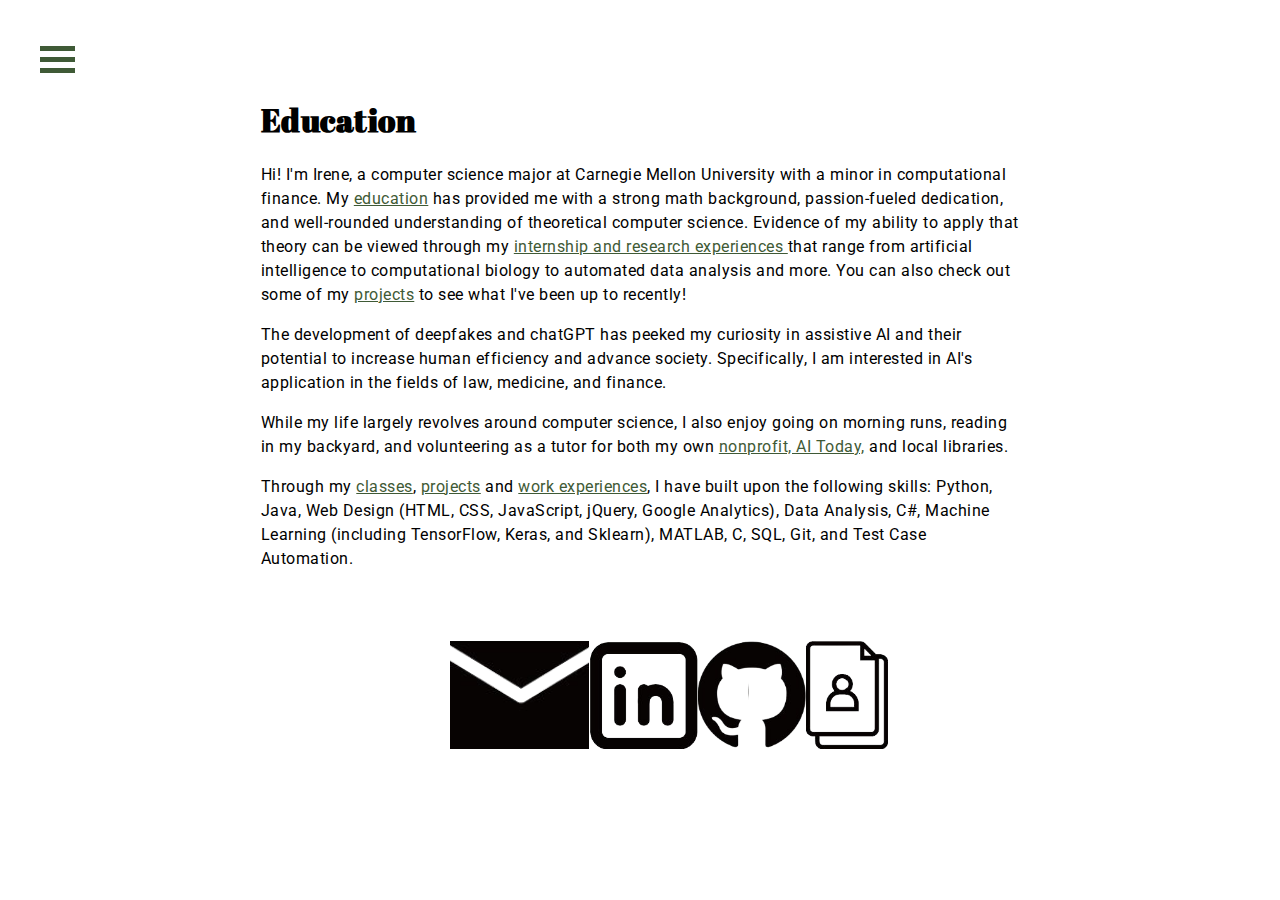
==== education.html @ ac39896f "starting education page" ====
<!DOCTYPE html>

<html>
<head>
    <title>Education</title>
    <link rel="stylesheet" href="style.css" />
    <link rel="icon" type="image/x-icon" href="images/favicon.png">
    <link href='https://fonts.googleapis.com/css?family=Abril Fatface' rel='stylesheet'>
    <link href='https://fonts.googleapis.com/css?family=Roboto' rel='stylesheet'>
    <meta name="viewport" content="width=device-width, initial-scale=1.0" />
    <script src="https://code.jquery.com/jquery-3.6.0.min.js"></script>

</head>
<body>

    <div class="nav">
        <button class="btn-nav">
            <span class="icon-bar top"></span>
            <span class="icon-bar middle"></span>
            <span class="icon-bar bottom"></span>
        </button>
    </div>
    <div class="nav-content hideNav hidden">
        <ul class="nav-list">
            <li class="nav-item"><a href="https://liuirene256.github.io/" class="item-anchor">Home</a></li>
            <li class="nav-item"><a href="https://liuirene256.github.io/experience" class="item-anchor">Experience</a></li>
            <li class="nav-item"><a href="https://liuirene256.github.io/education" class="item-anchor">Education</a></li>
            <li class="nav-item"><a href="https://liuirene256.github.io/projects" class="item-anchor">Projects</a></li>
        </ul>

    </div>

    <section id="section2">
        <h1>Education</h1>
        <p>
            Hi! I'm Irene, a computer science major at Carnegie Mellon University with
            a minor in computational finance. My <a href="education.html">education</a>
            has provided me with a strong math background, passion-fueled dedication, and well-rounded
            understanding of theoretical computer science. Evidence of my ability to apply that theory
            can be viewed through my <a href="experience.html">
                internship and research experiences
            </a> that range from artificial intelligence to computational biology
            to automated data analysis and more. You can also check out some of my
            <a href="projects.html">projects</a> to see what I've been up to recently!
        </p>

        <p>
            The development of deepfakes and chatGPT has peeked my curiosity in
            assistive AI and their potential to increase human efficiency and advance society.
            Specifically, I am interested in AI's application in the fields of law, medicine,
            and finance.
        </p>

        <p>
            While my life largely revolves around computer science, I also enjoy going
            on morning runs, reading in my backyard, and volunteering as a tutor for
            both my own <a href="https://tinyurl.com/aiclasses">nonprofit, AI Today,</a> and local libraries.
        </p>
        <p>
            Through my <a href="education.html">classes</a>, <a href="projects.html">projects</a> and
            <a href="experience.html">work experiences</a>, I have built upon the following skills:
            Python, Java, Web Design (HTML, CSS, JavaScript, jQuery, Google Analytics),
            Data Analysis, C#, Machine Learning (including TensorFlow, Keras, and Sklearn),
            MATLAB, C, SQL, Git, and Test Case Automation.
        </p>
    </section>
    <br />
    <br />
    <br />
    <section id="section3">
        <div class="icon">
            <a href="mailto:liuirene256@gmail.com">
                <img src="images/email_icon.png" title="email" alt="email" />
            </a>
        </div>
        <div class="icon">
            <a href="https://www.linkedin.com/in/liuirene256">
                <img src="images/linkedin_icon.png" title="linkedin" alt="linkedin" />
            </a>
        </div>
        <div class="icon">
            <a href="https://www.github.com/liuirene256">
                <img src="images/github_icon.png" title="github" alt="github" />
            </a>
        </div>
        <div class="icon">
            <a href="https://liuirene256.github.io/Irene%20Liu%20Resume">
                <img src="images/resume_icon.png" title="resume" alt="resume" />
            </a>
        </div>
    </section>
    <script src="scroll.js"></script>
</body>
</html>
---- style.css ----
/* fundamentals */
:root {
    --forestG: #3f5a36;
    --darkGold: #d1a228;
    --gold: #f2c562;
    --sageG: #9ac791;
    --beige: #ede3df;
}
body {
    letter-spacing: 0.5px;
    padding-bottom: 10vh;
}
a {
    color: var(--forestG);
    transition: 0.4s;
}
a:hover {
    color: var(--sageG);
}
ul {
    list-style: none;
    padding-left: 0;
}
h1 {
    font-family: 'Abril Fatface';
}
p {
    font-size: 1rem;
    font-family: roboto;
    line-height: 1.5rem;

}
.big {
    font-size: 2.5vw;
}

#section1 {
    height: 100vh;
    padding: 0px 20% 0px 20%;
}
#section2 {
    padding: 5vh 20% 0px 20%;
}
#section3 {
    display: grid;
    align-items: center;
    grid-template-columns: auto auto auto auto;
    padding: 0px 35% 0px 35%;
}
.icon {
    padding: 0;
    margin: 0;
}
.icon img {
    height: 12vh;
    transition: 0.2s ease-in;
}
.icon img:hover {
    background-color:var(--sageG);
    transform:scale(1.25);
}


/* down arrow */
#section1 a span {
    /* put at middle bottom of page */
    position: absolute;
    bottom: 10vh;
    left: 50%;
    z-index: 2;
    display: inline-block;

    /* make arrow shape*/
    width: 24px;
    height: 24px;
    margin-left: -12px;
    border-left: 3px solid var(--forestG);
    border-bottom: 3px solid var(--forestG);
    -webkit-transform: rotate(-45deg);
    transform: rotate(-45deg);

    /*control animation*/
    -webkit-animation: sdb01 2s infinite;
    animation: sdb01 2s infinite;
    box-sizing: border-box;
}
#section1 a span:hover {
    border-left: 3px solid var(--sageG);
    border-bottom: 3px solid var(--sageG);
    -webkit-transform: rotate(-45deg);
    transform: rotate(-45deg);
}
@-webkit-keyframes sdb01 {
    0% {
        -webkit-transform: rotate(-45deg) translate(0, 0);
    }
    50% {
        -webkit-transform: rotate(-45deg) translate(-10px, 10px);
    }
    100% {
        -webkit-transform: rotate(-45deg) translate(0, 0);
    }
}
@keyframes sdb01 {
    0% {
        transform: rotate(-45deg) translate(0, 0);
    }
    50% {
        transform: rotate(-45deg) translate(-10px, 10px);
    }
    100% {
        transform: rotate(-45deg) translate(0, 0);
    }
}

/* pic + intro animation */
#frontpage {
    display: grid;
    align-items: center;
    grid-template-columns: auto auto auto auto auto;
    height: 80vh;
}
#irene1 { 
    /* crops image */
    padding: 1vw;
    width:25vw;
    z-index: 1;

}
.reveal {
    position: relative;
    opacity: 0;
}
.reveal.active {
    opacity: 1;
}
.active.fade-left {
    animation: fade-left .75s;
}
@keyframes fade-left {
    0% {
        margin-left: -25vw;
        z-index:-1;
    }
    99% {
        z-index: -1;
    }
    100% {
        margin-left: 0px;
        z-index: 0;
    }
}

/* menu */
.nav {
    position: relative;
    width: auto;
    display: inline-block;
    border: none;
    padding: 10px;
}
.btn-nav {
    position: fixed;
    top: 30px;
    left: 30px;
    background: transparent;
    border: none;
    padding: 10px;
    cursor: pointer;
    z-index: 99999;
}
.btn-nav:focus {
    outline: 0;
}
.icon-bar {
    display: block;
    margin: 6px 0;
    width: 35px;
    height: 5px;
    background-color: var(--forestG);
}
.btn-nav:hover .icon-bar {
    background-color: var(--sageG);
}
.nav-content {
    position: fixed;
    top: -100%;
    bottom: 0;
    left: 0;
    right: 0;
    background-color: rgba(0,0,0,.9);
    display: block;
    height: 100%;
    z-index: 9;
}
.nav-list {
    list-style: none;
    padding: 0;
    position: relative;
    top: 10%;
}
.item-anchor:after {
    content: "";
    position: absolute;
    width: 3px;
    height: 3px;
    left: 0;
    bottom: 0;
    z-index: 9;
    background: transparent;
}
.item-anchor {
    color: var(--sageG);
    font-size: 30px;
    text-transform: uppercase;
    position: relative;
    text-decoration: none;
    padding: 10px;
    letter-spacing: 15px;
}
.item-anchor:hover,
.item-anchor:focus {
    color: var(--forestG);
}
.item-anchor:hover:after,
.item-anchor:focus:after {
    width: 100%;
    background: var(--forestG);
    -webkit-transition: all 1s ease;
    -moz-transition: all 1s ease;
    -ms-transition: all 1s ease;
    -o-transition: all 1s ease;
    transition: all 1s ease;
}
.nav-item {
    margin: 40px auto;
    text-align: center;
}
.animated {
    display: block;
    margin: 0 auto;
}
.animated:hover .icon-bar,
.animated:focus .icon-bar {
    background-color: var(--sageG);
}
.animated:focus {
    cursor: pointer;
    z-index: 9999;
}
.middle {
    margin: 0 auto;
}
.icon-bar {
    -webkit-transition: all .7s ease;
    -moz-transition: all .7s ease;
    -ms-transition: all .7s ease;
    -o-transition: all .7s ease;
    transition: all .7s ease;
    z-index: 999999;
}
.animated .icon-bar {
    z-index: 999999;
    background-color: var(--sageG);
}
.animated .top {
    -webkit-transform: translateY(10px) rotateZ(45deg);
    -moz-transform: translateY(10px) rotateZ(45deg);
    -ms-transform: translateY(10px) rotateZ(45deg);
    -o-transform: translateY(10px) rotateZ(45deg);
    transform: translateY(10px) rotateZ(45deg);
}
.animated .bottom {
    -webkit-transform: translateY(-11px) rotateZ(-45deg);
    -moz-transform: translateY(-11px) rotateZ(-45deg);
    -ms-transform: translateY(-11px) rotateZ(-45deg);
    -o-transform: translateY(-11px) rotateZ(-45deg);
    transform: translateY(-11px) rotateZ(-45deg);
}
.animated .middle {
    width: 0;
}
@keyframes showNav {
    from {
        top: -100%;
    }

    to {
        top: 0;
    }
}
@-webkit-keyframes showNav {
    from {
        top: -100%;
    }

    to {
        top: 0;
    }
}
@-moz-keyframes showNav {
    from {
        top: -100%;
    }

    to {
        top: 0;
    }
}
@-o-keyframes showNav {
    from {
        top: -100%;
    }

    to {
        top: 0;
    }
}
.showNav {
    -webkit-animation: showNav 1s ease forwards;
    -moz-animation: showNav 1s ease forwards;
    -o-animation: showNav 1s ease forwards;
    animation: showNav 1s ease forwards;
}
@keyframes hideNav {
    from {
        top: 0;
    }

    to {
        top: -100%;
    }
}
@-webkit-keyframes hideNav {
    from {
        top: 0;
    }

    to {
        top: -100%;
    }
}
@-moz-keyframes hideNav {
    from {
        top: 0;
    }

    to {
        top: -100%;
    }
}
@-o-keyframes hideNav {
    from {
        top: 0;
    }

    to {
        top: -100%;
    }
}
.hideNav {
    -webkit-animation: hideNav 1s ease forwards;
    -moz-animation: hideNav 1s ease forwards;
    -o-animation: hideNav 1s ease forwards;
    animation: hideNav 1s ease forwards;
}
.hidden {
    display: none;
}

/* arrow */
.scroll-down {
    background-color:black;
    color:black;
    position: absolute;
    left: 50%;
    bottom: 10px;
    display: block;
    text-align: center;
    font-size: 20px;
    z-index: 100;
    text-decoration: none;
    text-shadow: 0;
    width: 13px;
    height: 13px;
    border-bottom: 2px solid #fff;
    border-right: 2px solid #fff;
    z-index: 9;
    left: 50%;
    -webkit-transform: translate(-50%, 0%) rotate(45deg);
    -moz-transform: translate(-50%, 0%) rotate(45deg);
    transform: translate(-50%, 0%) rotate(45deg);
    -webkit-animation: fade_move_down 4s ease-in-out infinite;
    -moz-animation: fade_move_down 4s ease-in-out infinite;
    animation: fade_move_down 4s ease-in-out infinite;
}
@-webkit-keyframes fade_move_down {
    0% {
        -webkit-transform: translate(0,-10px) rotate(45deg);
        opacity: 0;
    }

    50% {
        opacity: 1;
    }

    100% {
        -webkit-transform: translate(0,10px) rotate(45deg);
        opacity: 0;
    }
}

@-moz-keyframes fade_move_down {
    0% {
        -moz-transform: translate(0,-10px) rotate(45deg);
        opacity: 0;
    }

    50% {
        opacity: 1;
    }

    100% {
        -moz-transform: translate(0,10px) rotate(45deg);
        opacity: 0;
    }
}

@keyframes fade_move_down {
    0% {
        transform: translate(0,-10px) rotate(45deg);
        opacity: 0;
    }

    50% {
        opacity: 1;
    }

    100% {
        transform: translate(0,10px) rotate(45deg);
        opacity: 0;
    }
}

@media only screen and (max-width: 1000px) {
    #section3 {
        padding: 0px 20% 0px 20%;
    }
}

@media only screen and (max-width: 375px) {
    .big {
        font-size: 0px;
    }
    section {
        padding: 0px 10% 0px 10%;
    }
    #section3 {
        grid-template-columns: auto;
        padding: 0px 30% 0px 30%;
    }
    #irene1 {
        height: 40vh;
        width: auto;
    }
}
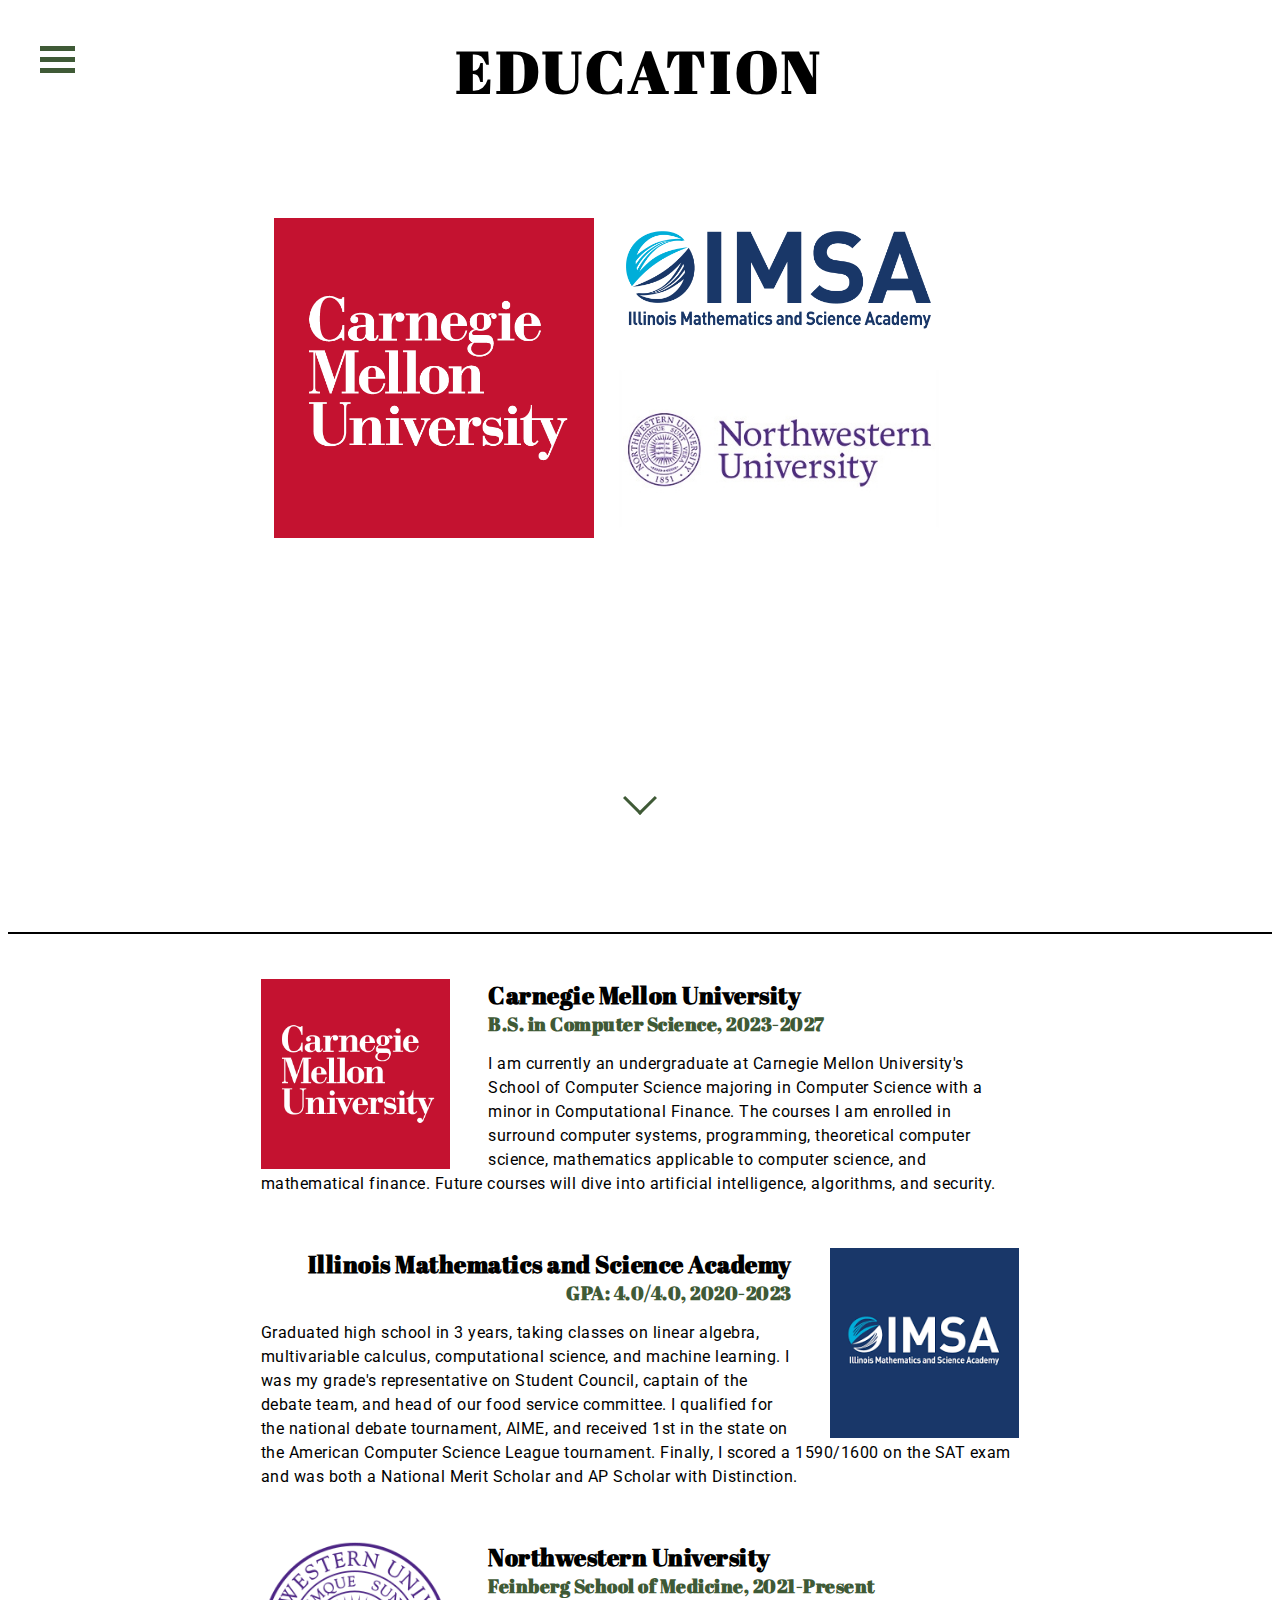
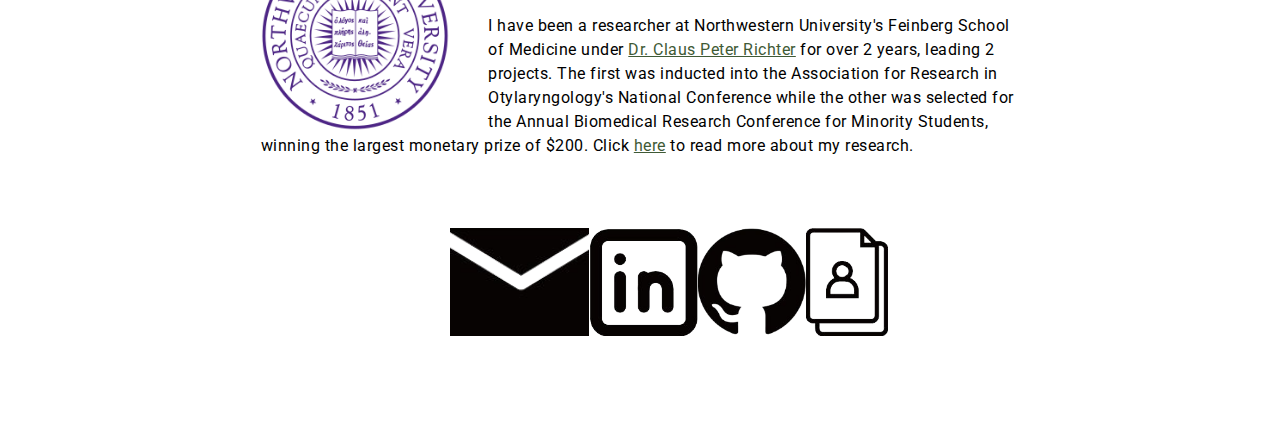
==== commit cc4ce3a3: "7/13/23 done" ====
--- a/education.html
+++ b/education.html
@@ -22,52 +22,79 @@
     </div>
     <div class="nav-content hideNav hidden">
         <ul class="nav-list">
-            <li class="nav-item"><a href="https://liuirene256.github.io/" class="item-anchor">Home</a></li>
-            <li class="nav-item"><a href="https://liuirene256.github.io/experience" class="item-anchor">Experience</a></li>
-            <li class="nav-item"><a href="https://liuirene256.github.io/education" class="item-anchor">Education</a></li>
-            <li class="nav-item"><a href="https://liuirene256.github.io/projects" class="item-anchor">Projects</a></li>
+            <li class="nav-item"><a href="index.html" class="item-anchor">Home</a></li>
+            <li class="nav-item"><a href="experience.html" class="item-anchor">Experience</a></li>
+            <li class="nav-item"><a href="education.html" class="item-anchor">Education</a></li>
+            <li class="nav-item"><a href="contact.html" class="item-anchor">Contact</a></li>
         </ul>
 
     </div>
 
-    <section id="section2">
-        <h1>Education</h1>
-        <p>
-            Hi! I'm Irene, a computer science major at Carnegie Mellon University with
-            a minor in computational finance. My <a href="education.html">education</a>
-            has provided me with a strong math background, passion-fueled dedication, and well-rounded
-            understanding of theoretical computer science. Evidence of my ability to apply that theory
-            can be viewed through my <a href="experience.html">
-                internship and research experiences
-            </a> that range from artificial intelligence to computational biology
-            to automated data analysis and more. You can also check out some of my
-            <a href="projects.html">projects</a> to see what I've been up to recently!
-        </p>
+    <section class="section1">
+        <h1 class="title">EDUCATION </h1>
+        <div class="frontpage" style=" height: 60vh;">
+            <div>
+                <img src="images/cmu.png" alt="CMU Logo" />
+            </div>
+            <div class="big reveal fade-left">
 
-        <p>
-            The development of deepfakes and chatGPT has peeked my curiosity in
-            assistive AI and their potential to increase human efficiency and advance society.
-            Specifically, I am interested in AI's application in the fields of law, medicine,
-            and finance.
-        </p>
+                <img src="images/imsa.png" alt="IMSA Logo" />
+                <img src="images/Northwestern.jpg" alt="NW Feinberg Logo" />
+            </div>
+        </div>
+        <a href="#edu2" class="arrow"><span></span></a>
+    </section>
 
-        <p>
-            While my life largely revolves around computer science, I also enjoy going
-            on morning runs, reading in my backyard, and volunteering as a tutor for
-            both my own <a href="https://tinyurl.com/aiclasses">nonprofit, AI Today,</a> and local libraries.
-        </p>
-        <p>
-            Through my <a href="education.html">classes</a>, <a href="projects.html">projects</a> and
-            <a href="experience.html">work experiences</a>, I have built upon the following skills:
-            Python, Java, Web Design (HTML, CSS, JavaScript, jQuery, Google Analytics),
-            Data Analysis, C#, Machine Learning (including TensorFlow, Keras, and Sklearn),
-            MATLAB, C, SQL, Git, and Test Case Automation.
-        </p>
+    <section class="section2" id="edu2">
+        <div class="left">
+            <img src="images/cmu.png" />
+            <h2>Carnegie Mellon University</h2>
+            <h3>B.S. in Computer Science, 2023-2027</h3>
+            <p>
+                I am currently an undergraduate at Carnegie Mellon University's School
+                of Computer Science majoring in Computer Science with a minor in Computational
+                Finance. The courses I am enrolled in surround computer systems, programming,
+                theoretical computer science, mathematics applicable to computer science,
+                and mathematical finance. Future courses will dive into artificial intelligence,
+                algorithms, and security.
+            </p>
+        </div>
+        <br />
+        <br />
+        <div class="right">
+            <img src="images/imsa_square.png" />
+            <h2>Illinois Mathematics and Science Academy</h2>
+            <h3>GPA: 4.0/4.0, 2020-2023</h3>
+            <p>
+                Graduated high school in 3 years, taking classes on linear algebra, multivariable
+                calculus, computational science, and machine learning. I was my grade's representative on
+                Student Council, captain of the debate team, and head of our food service committee.
+                I qualified for the national debate tournament, AIME, and received 1st in the state
+                on the American Computer Science League tournament. Finally, I scored a 1590/1600 on
+                the SAT exam and was both a National Merit Scholar and AP Scholar with Distinction.
+            </p>
+        </div>
+        <br />
+        <br />
+        <div class="left">
+            <img src="images/Northwestern_circle.png" />
+            <h2>Northwestern University</h2>
+            <h3>Feinberg School of Medicine, 2021-Present</h3>
+            <p>
+                I have been a researcher at Northwestern University's Feinberg School of
+                Medicine under <a href="https://www.feinberg.northwestern.edu/faculty-profiles/az/profile.html?xid=12460">
+                    Dr. Claus Peter Richter</a> for over 2 years, leading 2 projects. The first
+                was inducted into the Association for Research in Otylaryngology's National Conference
+                while the other was selected for the Annual Biomedical Research Conference for 
+                Minority Students, winning the largest monetary prize of $200. Click <a href="experience.html">here</a>
+                to read more about my research.
+            </p>
+        </div>
     </section>
     <br />
     <br />
     <br />
-    <section id="section3">
+    <section class="section3">
         <div class="icon">
             <a href="mailto:liuirene256@gmail.com">
                 <img src="images/email_icon.png" title="email" alt="email" />
--- a/style.css
+++ b/style.css
@@ -21,8 +21,12 @@
     list-style: none;
     padding-left: 0;
 }
-h1 {
+h1,h2,h3,h4 {
     font-family: 'Abril Fatface';
+    margin:0;
+}
+h3, h4 {
+    color: var(--forestG);
 }
 p {
     font-size: 1rem;
@@ -33,15 +37,37 @@
 .big {
     font-size: 2.5vw;
 }
-
-#section1 {
+.title {
+    font-size: 4.5vw; 
+    text-align: center; 
+    margin: 0; 
+    letter-spacing: 0.3vw;
+}
+div.left, div.right {
+    display:block;
+}
+div.right h2, div.right h3 {
+    text-align:right;
+}
+div.left img{
+    float:left;
+    width: 25%;
+    margin-right: 5%;
+}
+div.right img{
+    float:right;
+    width: 25%;
+    margin-left: 5%;
+}
+.section1 {
     height: 100vh;
     padding: 0px 20% 0px 20%;
-}
-#section2 {
+    border-bottom: 2px solid black;
+}
+.section2 {
     padding: 5vh 20% 0px 20%;
 }
-#section3 {
+.section3 {
     display: grid;
     align-items: center;
     grid-template-columns: auto auto auto auto;
@@ -62,7 +88,7 @@
 
 
 /* down arrow */
-#section1 a span {
+.section1 a span {
     /* put at middle bottom of page */
     position: absolute;
     bottom: 10vh;
@@ -84,7 +110,7 @@
     animation: sdb01 2s infinite;
     box-sizing: border-box;
 }
-#section1 a span:hover {
+.section1 a span:hover {
     border-left: 3px solid var(--sageG);
     border-bottom: 3px solid var(--sageG);
     -webkit-transform: rotate(-45deg);
@@ -114,13 +140,13 @@
 }
 
 /* pic + intro animation */
-#frontpage {
+.frontpage {
     display: grid;
     align-items: center;
     grid-template-columns: auto auto auto auto auto;
-    height: 80vh;
-}
-#irene1 { 
+    height: 60vh;
+}
+.frontpage img { 
     /* crops image */
     padding: 1vw;
     width:25vw;
@@ -443,7 +469,7 @@
 }
 
 @media only screen and (max-width: 1000px) {
-    #section3 {
+    .section3 {
         padding: 0px 20% 0px 20%;
     }
 }
@@ -455,11 +481,11 @@
     section {
         padding: 0px 10% 0px 10%;
     }
-    #section3 {
+    .section3 {
         grid-template-columns: auto;
         padding: 0px 30% 0px 30%;
     }
-    #irene1 {
+    .irene1 {
         height: 40vh;
         width: auto;
     }
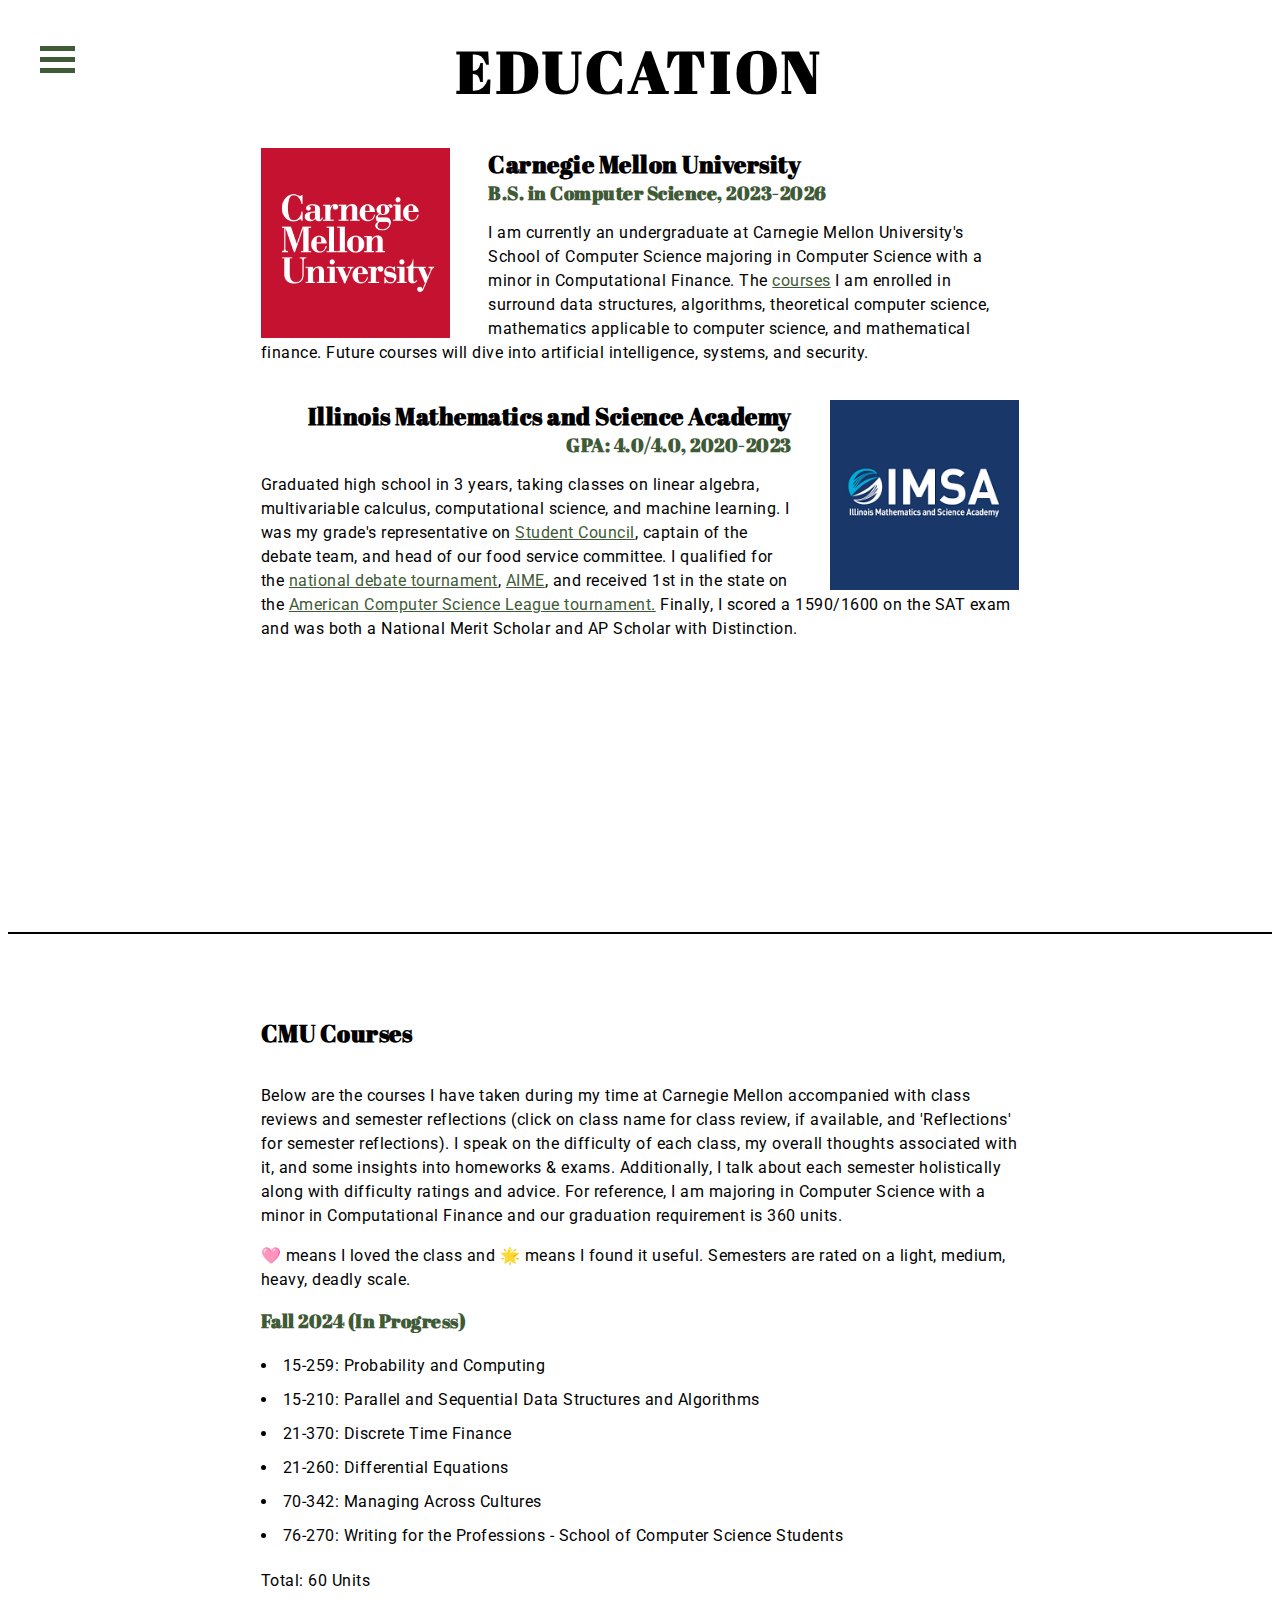
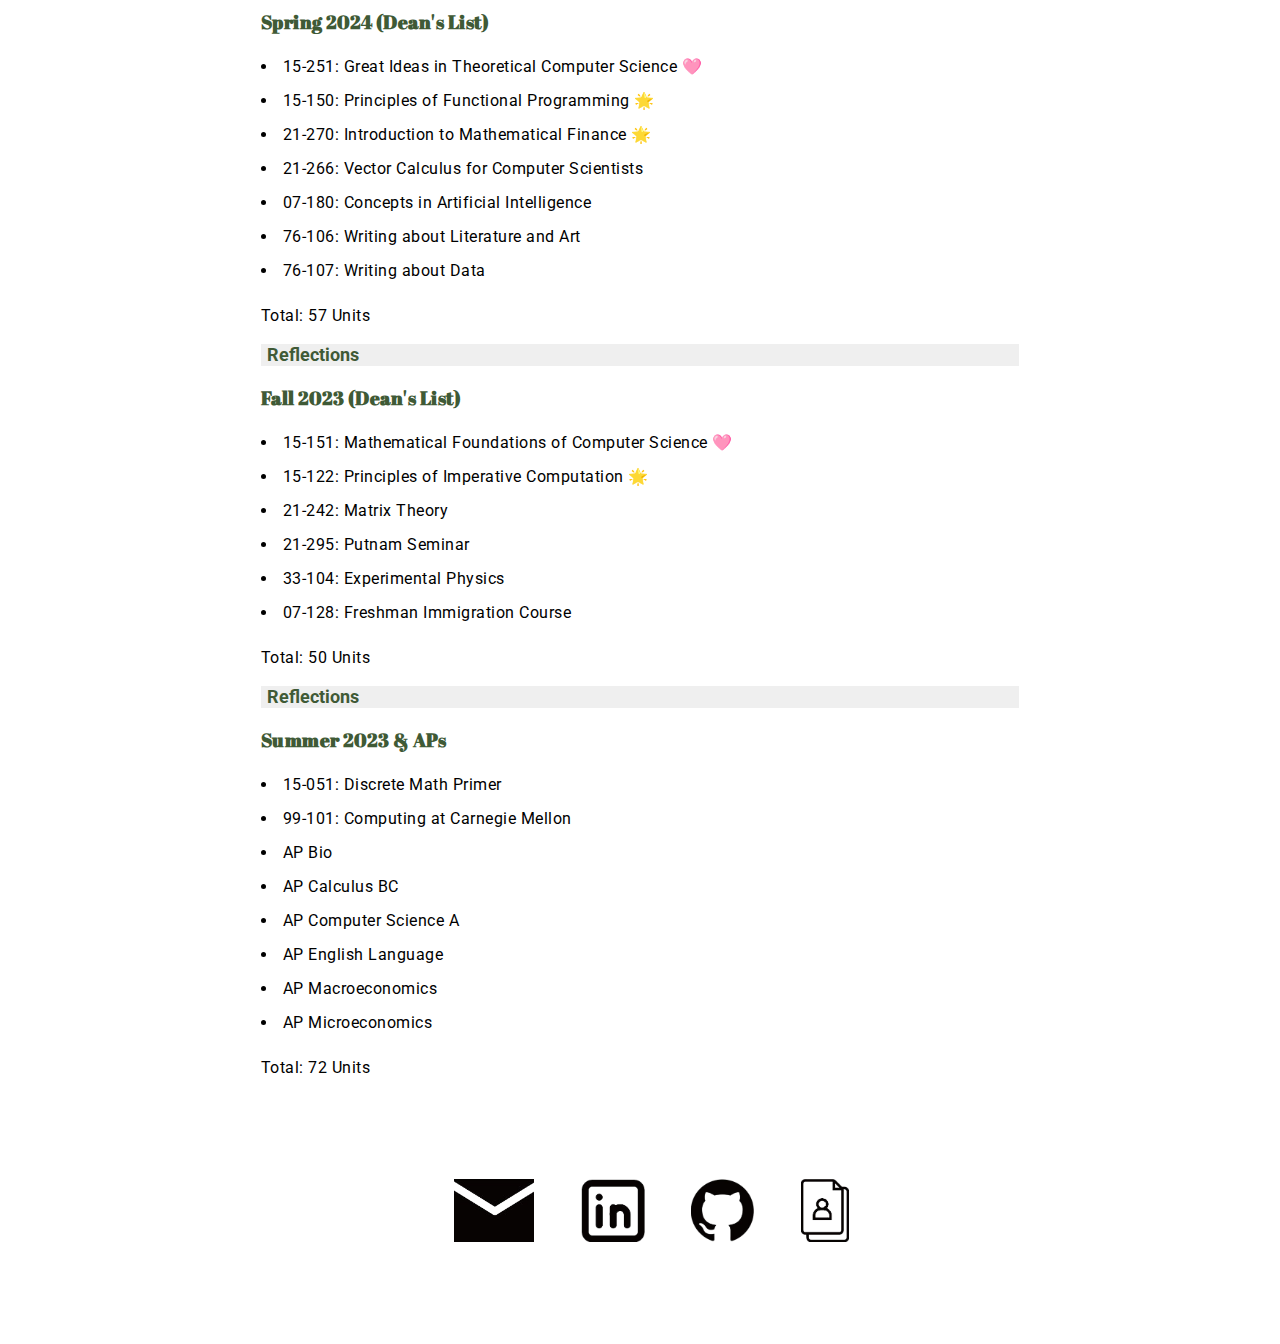
==== commit 02ae8050: "added courses & minor adjustments" ====
--- a/education.html
+++ b/education.html
@@ -24,42 +24,30 @@
         <ul class="nav-list">
             <li class="nav-item"><a href="index.html" class="item-anchor">Home</a></li>
             <li class="nav-item"><a href="experience.html" class="item-anchor">Experience</a></li>
-            <li class="nav-item"><a href="education.html" class="item-anchor">Education</a></li>
-            <li class="nav-item"><a href="contact.html" class="item-anchor">Contact</a></li>
+            <li class="nav-item"><a href="education.html" class="item-anchor">Education</a></li>		
+            <li class="nav-item"><a href="projects.html" class="item-anchor">Projects</a></li>
+
         </ul>
 
     </div>
 
-    <section class="section1">
-        <h1 class="title">EDUCATION </h1>
-        <div class="frontpage" style=" height: 60vh;">
-            <div>
-                <img src="images/cmu.png" alt="CMU Logo" />
-            </div>
-            <div class="big reveal fade-left">
-
-                <img src="images/imsa.png" alt="IMSA Logo" />
-                <img src="images/Northwestern.jpg" alt="NW Feinberg Logo" />
-            </div>
-        </div>
-        <a href="#edu2" class="arrow"><span></span></a>
-    </section>
-
-    <section class="section2" id="edu2">
+    <section class="section1" id="edu2">
+        <h1 class="title">EDUCATION</h1>
+        <br>
+        <br />
         <div class="left">
             <img src="images/cmu.png" />
             <h2>Carnegie Mellon University</h2>
-            <h3>B.S. in Computer Science, 2023-2027</h3>
+            <h3>B.S. in Computer Science, 2023-2026</h3>
             <p>
                 I am currently an undergraduate at Carnegie Mellon University's School
                 of Computer Science majoring in Computer Science with a minor in Computational
-                Finance. The courses I am enrolled in surround computer systems, programming,
+                Finance. The <a href = "#courses">courses</a> I am enrolled in surround data structures, algorithms,
                 theoretical computer science, mathematics applicable to computer science,
                 and mathematical finance. Future courses will dive into artificial intelligence,
-                algorithms, and security.
-            </p>
-        </div>
-        <br />
+                systems, and security.
+            </p>
+        </div>
         <br />
         <div class="right">
             <img src="images/imsa_square.png" />
@@ -68,30 +56,242 @@
             <p>
                 Graduated high school in 3 years, taking classes on linear algebra, multivariable
                 calculus, computational science, and machine learning. I was my grade's representative on
-                Student Council, captain of the debate team, and head of our food service committee.
-                I qualified for the national debate tournament, AIME, and received 1st in the state
-                on the American Computer Science League tournament. Finally, I scored a 1590/1600 on
-                the SAT exam and was both a National Merit Scholar and AP Scholar with Distinction.
-            </p>
-        </div>
-        <br />
-        <br />
-        <div class="left">
-            <img src="images/Northwestern_circle.png" />
-            <h2>Northwestern University</h2>
-            <h3>Feinberg School of Medicine, 2021-Present</h3>
-            <p>
-                I have been a researcher at Northwestern University's Feinberg School of
-                Medicine under <a href="https://www.feinberg.northwestern.edu/faculty-profiles/az/profile.html?xid=12460">
-                    Dr. Claus Peter Richter</a> for over 2 years, leading 2 projects. The first
-                was inducted into the Association for Research in Otylaryngology's National Conference
-                while the other was selected for the Annual Biomedical Research Conference for 
-                Minority Students, winning the largest monetary prize of $200. Click <a href="experience.html">here</a>
-                to read more about my research.
+                <a href="https://sites.imsa.edu/studco/members/">Student Council</a>, captain of the debate team, 
+                and head of our food service committee. I qualified for the 
+                <a href="https://www.speechanddebate.org/">national debate tournament</a>, 
+                <a href ="https://artofproblemsolving.com/wiki/index.php/AMC_12">AIME</a>, and received 1st in the state
+                on the <a href="https://www.acsl.org/">American Computer Science League tournament.</a> 
+                Finally, I scored a 1590/1600 on the SAT exam and was both a National Merit Scholar and AP Scholar with Distinction.
             </p>
         </div>
     </section>
     <br />
+    <br />
+    <section class = "section2" id="courses">
+        <h2> CMU Courses </h2>
+        <br />
+        <p>
+            Below are the courses I have taken during my time at Carnegie Mellon accompanied with class reviews 
+            and semester reflections (click on class name for 
+            class review, if available, and 'Reflections' for semester reflections). I speak on the difficulty of 
+            each class, my overall thoughts associated with it, and some insights into homeworks & exams. 
+            Additionally, I talk about each semester holistically along with difficulty ratings and advice. 
+            For reference, I am majoring in Computer Science with a minor in Computational Finance and 
+            our graduation requirement is 360 units.
+        </p>
+        <p>
+            🩷 means I loved the class and 🌟 means I found it useful. Semesters are rated on a light, medium, heavy, deadly scale.
+        </p>
+        <h3> Fall 2024 (In Progress)</h3>
+        <ul>
+            <li>15-259: Probability and Computing</li>
+            <li>15-210: Parallel and Sequential Data Structures and Algorithms</li>
+            <li>21-370: Discrete Time Finance</li>
+            <li>21-260: Differential Equations</li>
+            <li>70-342: Managing Across Cultures</li>
+            <li>76-270: Writing for the Professions - School of Computer Science Students</li>
+        </ul>
+        <p>Total: 60 Units </p>
+
+
+        <h3> Spring 2024 (Dean's List)</h3>
+        <ul>
+            <li class="collapsible">15-251: Great Ideas in Theoretical Computer Science 🩷</li>
+            <div class="content">
+                <p>Difficulty: 4/5</p>
+              <p>Overall: A lot of this class is just letting your brain
+                marinate on the content you've injested, but it's very rewarding and you can definitely
+                feel your brain grow as the class progresses. Content was super interesting and dealt with 
+                many abstract topics. This was definitely the hardest class of my freshman year but the TAs
+                and professors are super accommodating, helpful, and intelligent. 
+              </p>
+              <p>Exams: Very difficult for me. Some questions would have multiple versions 
+                of different difficulties and point values; I would suggest thinking through the 
+                lower point value ones first and sketch a solution before doing the full point questions
+                unless you're very confident in your answer.
+              </p>
+              <p>Homeworks: Difficult but fun. You write up the solutions in a timed, proctored
+                environment called a writing session, but the questions are posted ahead of time so 
+                really you have a lot of time to think. You will surely become very close to the group you
+                choose, and other people in the class, as you guys struggle together.
+              </p>
+            </div>
+            <li class="collapsible">15-150: Principles of Functional Programming 🌟</li>
+            <div class="content">
+                <p>Difficulty: 2/5</p>
+                <p>Overall: The content is pretty applicable for quant and built my recursive problem solving.
+                    I wasn't super involved in this class, but still enjoyed the material taught.
+                </p>
+                <p>Exams: Easy! They released a bunch of practice problems and some would
+                    be exactly the same as the actual short answer questions. Lots of true/false and 
+                    fill in the blanks.  
+                </p>
+                <p>Homework: Were in SML and pretty light / short in terms of lines of code. 
+                    I got docked more points for the written parts, but overall it was alright.
+                </p>
+              </div>
+            <li class="collapsible">21-270: Introduction to Mathematical Finance 🌟</li>
+            <div class="content">
+                <p>Difficulty: 3/5</p>
+                <p>Overall: I loved the professor's (Dr. David Handron) teaching. Definitely needed 
+                    a lot of help from the TAs to get used to the content and understand the purpose
+                    behind the strategies we learned. 
+                </p>
+                <p>Exams: he first midterm absolutely rocked my boat and I couldn't figure out any of the four 
+                    questions (I also didn't study enough, so it's definitely on me). 
+                    But once I got the hang of it, the midterms became alright/reasonable. 
+                </p>
+                <p>Homework: Grading is a lot lighter than CS classes, but since answers are all numerical,
+                    you have to have the right answer to get a good grade. For me, OH was fundamental for 
+                    completing homeworks.
+                </p>
+              </div>
+            <li class="collapsible">21-266: Vector Calculus for Computer Scientists</li>
+            <div class="content">
+                <p>Difficulty: 3/5</p>
+                <p>Overall: This was my second time taking 3D calc/MVC so I already knew the strategies taught.
+                    However, the professor (Clive Newstead) was amazing at explaining the theory behind
+                    these strategies and I understood the content a LOT better compared to my first time taking.
+                </p>
+                <p>Exams: Ran out of time on all the midterms and the final. There's multiple choice, but those were the hardest questions.
+                </p>
+                <p>Homework: Alright and completely reasonable. Some of the very difficult problems were
+                    graded for completion after the fact.
+                </p>
+              </div>
+            <li class="collapsible">07-180: Concepts in Artificial Intelligence</li>
+            <div class="content">
+                <p>Difficulty: 1/5</p>
+                <p>Overall: Needed to take this class to declare AI major. Many people dropped. Workload and 
+                    difficulty were both reasonable. 
+                </p>
+              </div>
+            <li>76-106: Writing about Literature and Art</li>
+            <li>76-107: Writing about Data</li>
+        </ul>
+        <p>Total: 57 Units </p>
+        <button class="collapsible bar">Reflections</button>
+        <div class="content">
+            <p>Other commitments: TAed 15-151, danced in a campus kpop group, and attended a hackathon</p>
+            <p>Overall: Deadly during first half, medium after 07-180 (mini) was over</p>
+            <p>Thoughts: This semester was very hard mentally for me, but brought a lot of personal growth and resilience. 
+                The first half of the semester was exceptionally difficult due to important people in my life leaving,
+                but it led me to grew closer to my friends (especially those in 15-251 with me). Was also looking into 
+                housing for next year which brought along its own stressors. My schedule was unmanageable without skipping classes
+                and I was constantly grinding to finish homework. Midsemester grades were atrocious, but after the AI mini finished
+                it was a lot more manageable and I somehow healed my grades and soul.
+            </p>
+            <p>Advice: Take some time to reflect. I wish I really thought through my major declaration,
+                future housing, and relationships. Would definitely have suffered less this semester (and 
+                future semesters) if I had taken the time to figure out what I really want and look at the bigger picture.
+            </p>
+        </div>
+        <br/>
+
+
+        <h3> Fall 2023 (Dean's List)</h3>
+        <ul>
+            <li class="collapsible">15-151: Mathematical Foundations of Computer Science 🩷</li>
+            <div class="content">
+                <p>Difficulty: 1/5</p>
+                <p>I LOVED THIS CLASS. WHOLEHEARTEDLY. Professor (John Mackey) is genuinely the best
+                    lecturer and an incredibly interesting person. The content (discrete math at other universities
+                    plus some extra fun stuff) was also transformative
+                    and formalized everything I knew about CS, problem solving, and technical communication. 
+                    Also served as an introduction to LaTeX which I love almost as much as I loved this class.
+                    Met some of my favorite people in this class, and also bonded with others later on over our
+                    love for 15-151. Ended up TAing the semester after.
+                </p>
+                <p>Midterms are curved and were very fun for me. If you understand the content, they're light,
+                    but if not, they serve as a good reminder to spend more time with the material.
+                </p>
+                <p>Homeworks were so fun. I loved LaTeXing it all up and creating beauty from mathematics.
+                    There were also optional bonus problems that had some interesting tricks to them. 
+                </p>
+              </div>
+            <li class="collapsible">15-122: Principles of Imperative Computation 🌟</li>
+            <div class="content">
+                <p>Difficulty: 2/5</p>
+                <p> Basically your average data structures and algorithms class. The content carried
+                    me through many OAs and technical interviews (who needs leetcode when you have 122)!
+                </p>
+                <p>Ran out of time, especially on the first midterm. But they are curved in the sense that 
+                    questions many people get wrong are weighted less, so in the end my grades were a lot higher
+                    than I expected. Questions were pretty reasonable and reflective of past homework assignments.
+                </p>
+                <p>
+                    Homeworks were pretty straightforward and in C. They do take some time / are quite long 
+                    but are doable and reflective of the programming we do in labs. I spent more time helping 
+                    non-CS friends with assignments than I spent doing them myself.
+                </p>
+              </div>
+            <li class="collapsible">21-242: Matrix Theory</li>
+            <div class="content">
+                <p> Difficulty: 4/5</p>
+                <p> Overall: Took a placement exam in the beginning of the year and qualified for honors linear algebra
+                    (matrix theory). Class was small so I was able to get a lot of one-on-one help from the 
+                    professor and the TAs. This was the first class I really struggled in so I didn't have the
+                    best experience, but it prepared me very well for future classes in that I learned how to ask for
+                    help and prepare for difficult exams. 
+                </p>
+                <p> Exams: Each test had one proof problem that I could never fully get. The computational problems were alright
+                    though and carried my grade. Was this professors first time teaching, though, so this might change.
+                </p>
+                <p>
+                    Homeworks: All I can say is that I did 90% of the homework in OH. Questions were difficult, 
+                    the proofs for them even harder. The grading is lenient though. 
+                </p>
+              </div>
+            <li class="collapsible" >21-295: Putnam Seminar</li>
+            <div class="content">
+                <p>Highly recommend! Light workload and Poh is a great professor. </p>
+            </div>
+            <li class="collapsible">33-104: Experimental Physics</li>
+            <div class="content">
+                <p> Difficulty: 2/5</p>
+                <p> Overall: Was a night class which is definitely not for me, especially in winter.
+                    It felt like this class made me miss out on a lot of fun get togethers with friends 
+                    and the labs were questionable. Professor was extraordinarily kind. 
+                </p>
+                <p>
+                    Lab Notebooks: These took way too much time and was all busy work. However, I think all the lab requirements are like this.
+                    They graded really leniently except for the second notebook which was ultimately curved but made me question everything.
+                </p>
+              </div>
+            <li>07-128: Freshman Immigration Course</li>
+        </ul>
+        <p>Total: 50 Units </p>
+        <button class="collapsible bar">Reflections</button>
+        <div class="content">
+            <p>Other commitments: Worked in campus library, applied to some internships, and attended a hackathon</p>
+            <p>Overall: Light and truly remarkable</p>
+            <p>Thoughts: Ah to be young and chilling through finals season again.
+                It was very fun to meet people and I had the best time of my life.
+                Many core memories were made and I think I will always look back lovingly on this time.
+                A huge culture shift was that everyone was so interconnected despite there being so many people. 
+            </p>
+            <p>Advice: Join clubs, meet upperclassmen. It'll be a lot harder to join clubs and 
+            meet people later on when workload increases. The few upperclassmen I did befriend
+            were transformative to my college experience and gave tons of indispensable advice regarding 
+            courses, professors, career, and people. 
+            </p>
+        </div>
+        <br >
+        
+        <h3> Summer 2023 & APs</h3>
+        <ul>
+            <li>15-051: Discrete Math Primer 
+            <li>99-101: Computing at Carnegie Mellon
+            <li>AP Bio
+            <li>AP Calculus BC</li>
+            <li>AP Computer Science A</li>
+            <li>AP English Language</li>
+            <li>AP Macroeconomics</li>
+            <li>AP Microeconomics</li>
+        </ul>
+        <p>Total: 72 Units </p>
+    </section>
+
     <br />
     <br />
     <section class="section3">
@@ -111,7 +311,7 @@
             </a>
         </div>
         <div class="icon">
-            <a href="https://liuirene256.github.io/Irene%20Liu%20Resume">
+            <a href="Irene Liu Resume.pdf">
                 <img src="images/resume_icon.png" title="resume" alt="resume" />
             </a>
         </div>
--- a/style.css
+++ b/style.css
@@ -1,14 +1,15 @@
 /* fundamentals */
 :root {
     --forestG: #3f5a36;
-    --darkGold: #d1a228;
-    --gold: #f2c562;
-    --sageG: #9ac791;
-    --beige: #ede3df;
+    --darkG: #99a98f;
+    --sageG: #dbead2;
+    --beige: #fffbf2;
+    --darkB: #f2ecdc;
 }
 body {
     letter-spacing: 0.5px;
     padding-bottom: 10vh;
+    font-family: roboto;
 }
 a {
     color: var(--forestG);
@@ -18,8 +19,14 @@
     color: var(--sageG);
 }
 ul {
-    list-style: none;
+    /*list-style: none;*/
     padding-left: 0;
+    font-family: roboto;
+    line-height: 1.5rem;
+}
+ul li { 
+    padding: 5px 0px; 
+    list-style-position: inside;
 }
 h1,h2,h3,h4 {
     font-family: 'Abril Fatface';
@@ -70,19 +77,20 @@
 .section3 {
     display: grid;
     align-items: center;
+    padding: 5vh 30% 0px 35%;
     grid-template-columns: auto auto auto auto;
-    padding: 0px 35% 0px 35%;
 }
 .icon {
-    padding: 0;
+    padding-left: 0.25vw;
+    padding-right: 0.25vw;
     margin: 0;
 }
 .icon img {
-    height: 12vh;
+    height: 7vh;
     transition: 0.2s ease-in;
 }
 .icon img:hover {
-    background-color:var(--sageG);
+    /*background-color:var(--sageG);*/
     transform:scale(1.25);
 }
 
@@ -273,6 +281,33 @@
 .animated:focus {
     cursor: pointer;
     z-index: 9999;
+}
+.collapsible {
+    cursor: pointer;
+    width: 100%;
+    border: none;
+    text-align: left;
+    font-family: inherit;
+    font-size: inherit;
+    outline: none;
+}
+.collapsible.active, .collapsible:hover {
+    color: var(--darkG)
+}
+.bar {
+    font-weight: bold;
+    font-size: 1.1rem;
+    color: var(--forestG);
+}
+.bar.active, .bar:hover {
+    color: var(--forestG);
+    background-color: lightgrey;
+}
+.content {
+    padding: 0 18px;
+    max-height: 0;
+    overflow: hidden;
+    transition: max-height 0.2s ease-out;
 }
 .middle {
     margin: 0 auto;
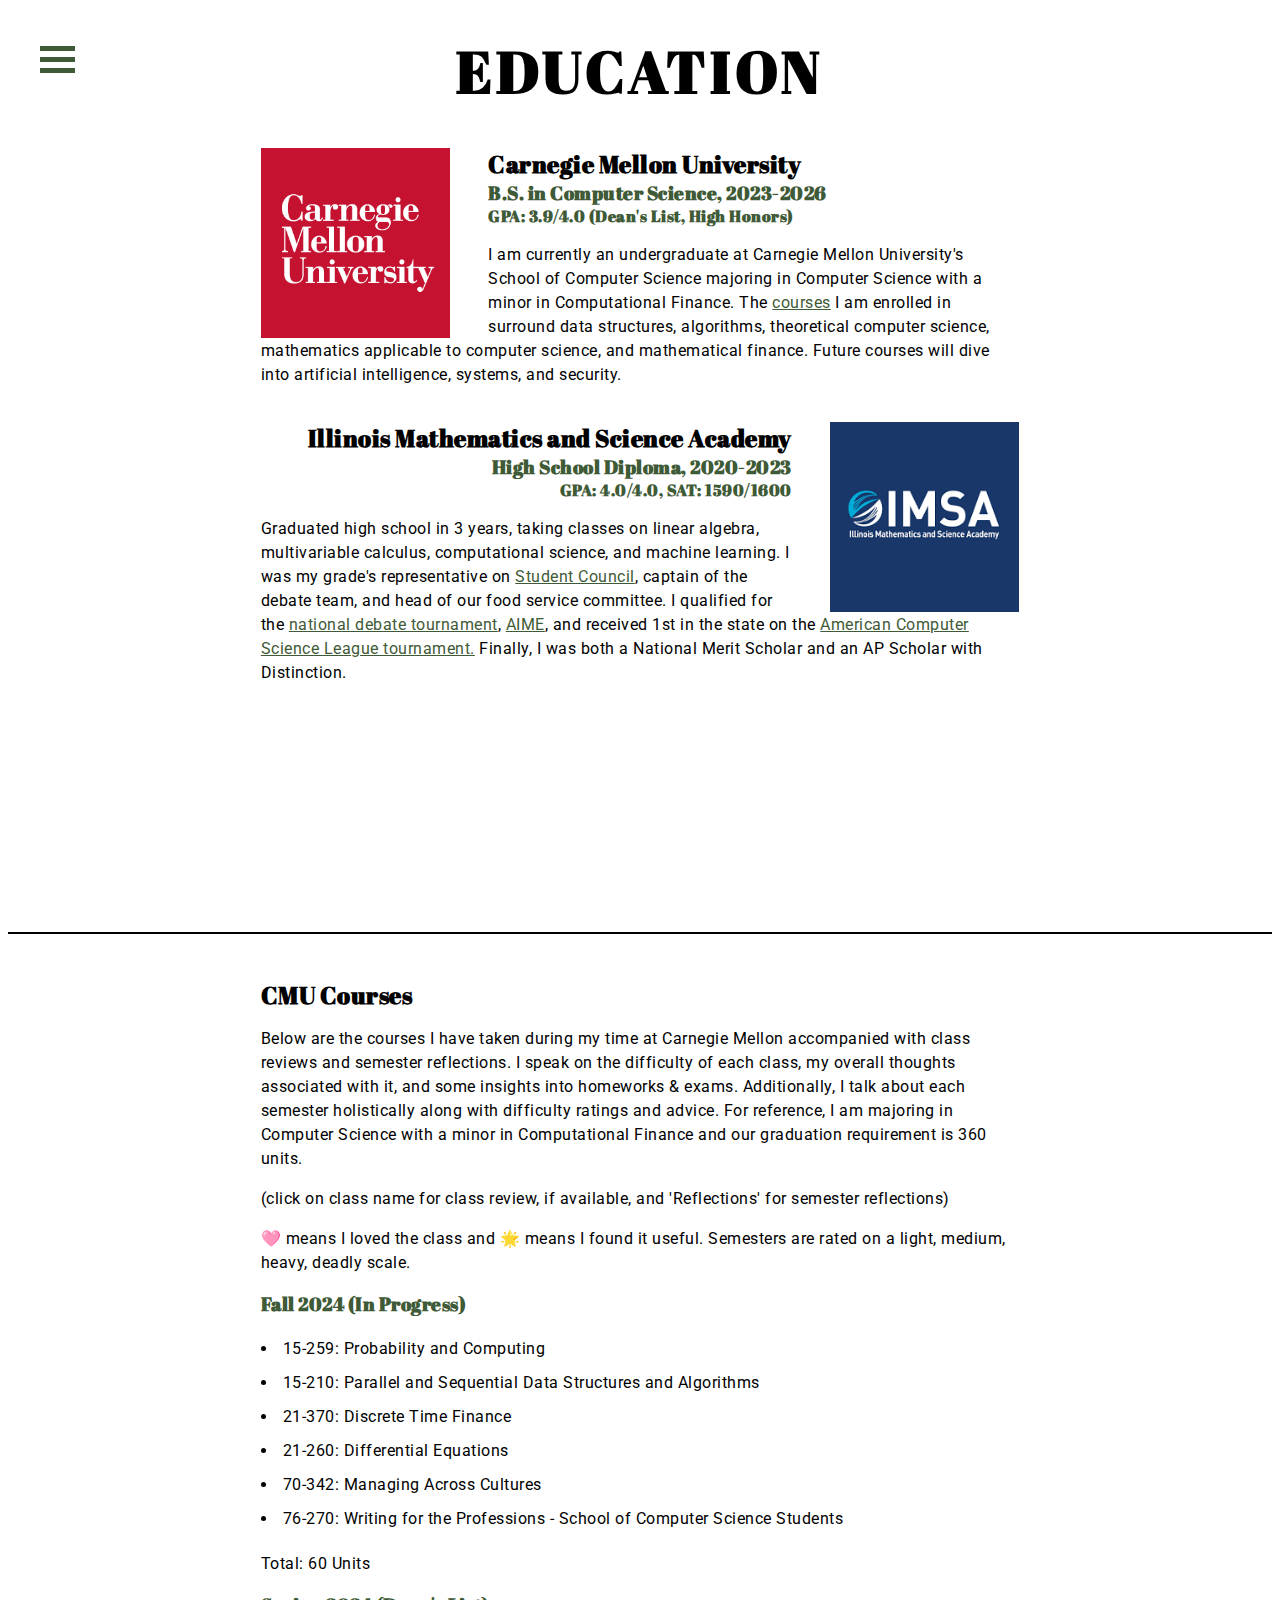
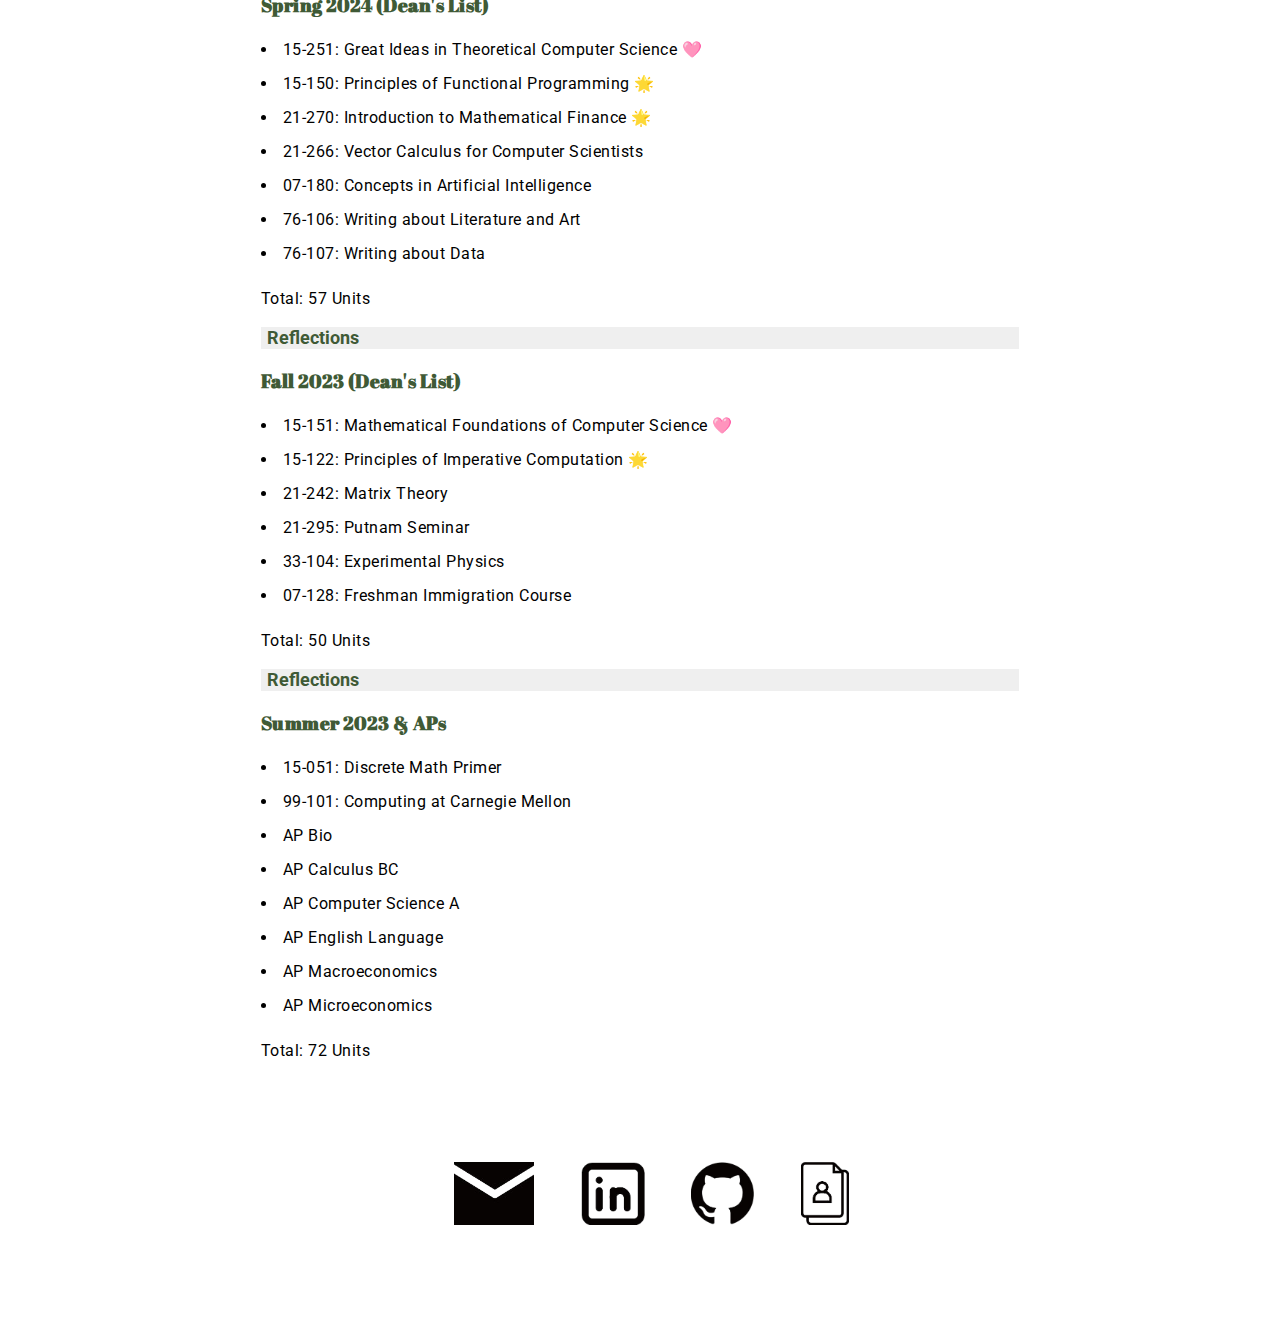
==== commit dab44309: "updated education page" ====
--- a/education.html
+++ b/education.html
@@ -39,6 +39,7 @@
             <img src="images/cmu.png" />
             <h2>Carnegie Mellon University</h2>
             <h3>B.S. in Computer Science, 2023-2026</h3>
+            <h4>GPA: 3.9/4.0 (Dean's List, High Honors)</h4>
             <p>
                 I am currently an undergraduate at Carnegie Mellon University's School
                 of Computer Science majoring in Computer Science with a minor in Computational
@@ -52,7 +53,8 @@
         <div class="right">
             <img src="images/imsa_square.png" />
             <h2>Illinois Mathematics and Science Academy</h2>
-            <h3>GPA: 4.0/4.0, 2020-2023</h3>
+            <h3>High School Diploma, 2020-2023</h3>
+            <h4>GPA: 4.0/4.0, SAT: 1590/1600</h4>
             <p>
                 Graduated high school in 3 years, taking classes on linear algebra, multivariable
                 calculus, computational science, and machine learning. I was my grade's representative on
@@ -61,24 +63,22 @@
                 <a href="https://www.speechanddebate.org/">national debate tournament</a>, 
                 <a href ="https://artofproblemsolving.com/wiki/index.php/AMC_12">AIME</a>, and received 1st in the state
                 on the <a href="https://www.acsl.org/">American Computer Science League tournament.</a> 
-                Finally, I scored a 1590/1600 on the SAT exam and was both a National Merit Scholar and AP Scholar with Distinction.
+                Finally, I was both a National Merit Scholar and an AP Scholar with Distinction.
             </p>
         </div>
     </section>
-    <br />
-    <br />
     <section class = "section2" id="courses">
         <h2> CMU Courses </h2>
-        <br />
         <p>
             Below are the courses I have taken during my time at Carnegie Mellon accompanied with class reviews 
-            and semester reflections (click on class name for 
-            class review, if available, and 'Reflections' for semester reflections). I speak on the difficulty of 
+            and semester reflections. I speak on the difficulty of 
             each class, my overall thoughts associated with it, and some insights into homeworks & exams. 
             Additionally, I talk about each semester holistically along with difficulty ratings and advice. 
             For reference, I am majoring in Computer Science with a minor in Computational Finance and 
             our graduation requirement is 360 units.
         </p>
+        <p>(click on class name for 
+            class review, if available, and 'Reflections' for semester reflections)</p>
         <p>
             🩷 means I loved the class and 🌟 means I found it useful. Semesters are rated on a light, medium, heavy, deadly scale.
         </p>
--- a/style.css
+++ b/style.css
@@ -53,7 +53,7 @@
 div.left, div.right {
     display:block;
 }
-div.right h2, div.right h3 {
+div.right h2, div.right h3, div.right h4 {
     text-align:right;
 }
 div.left img{
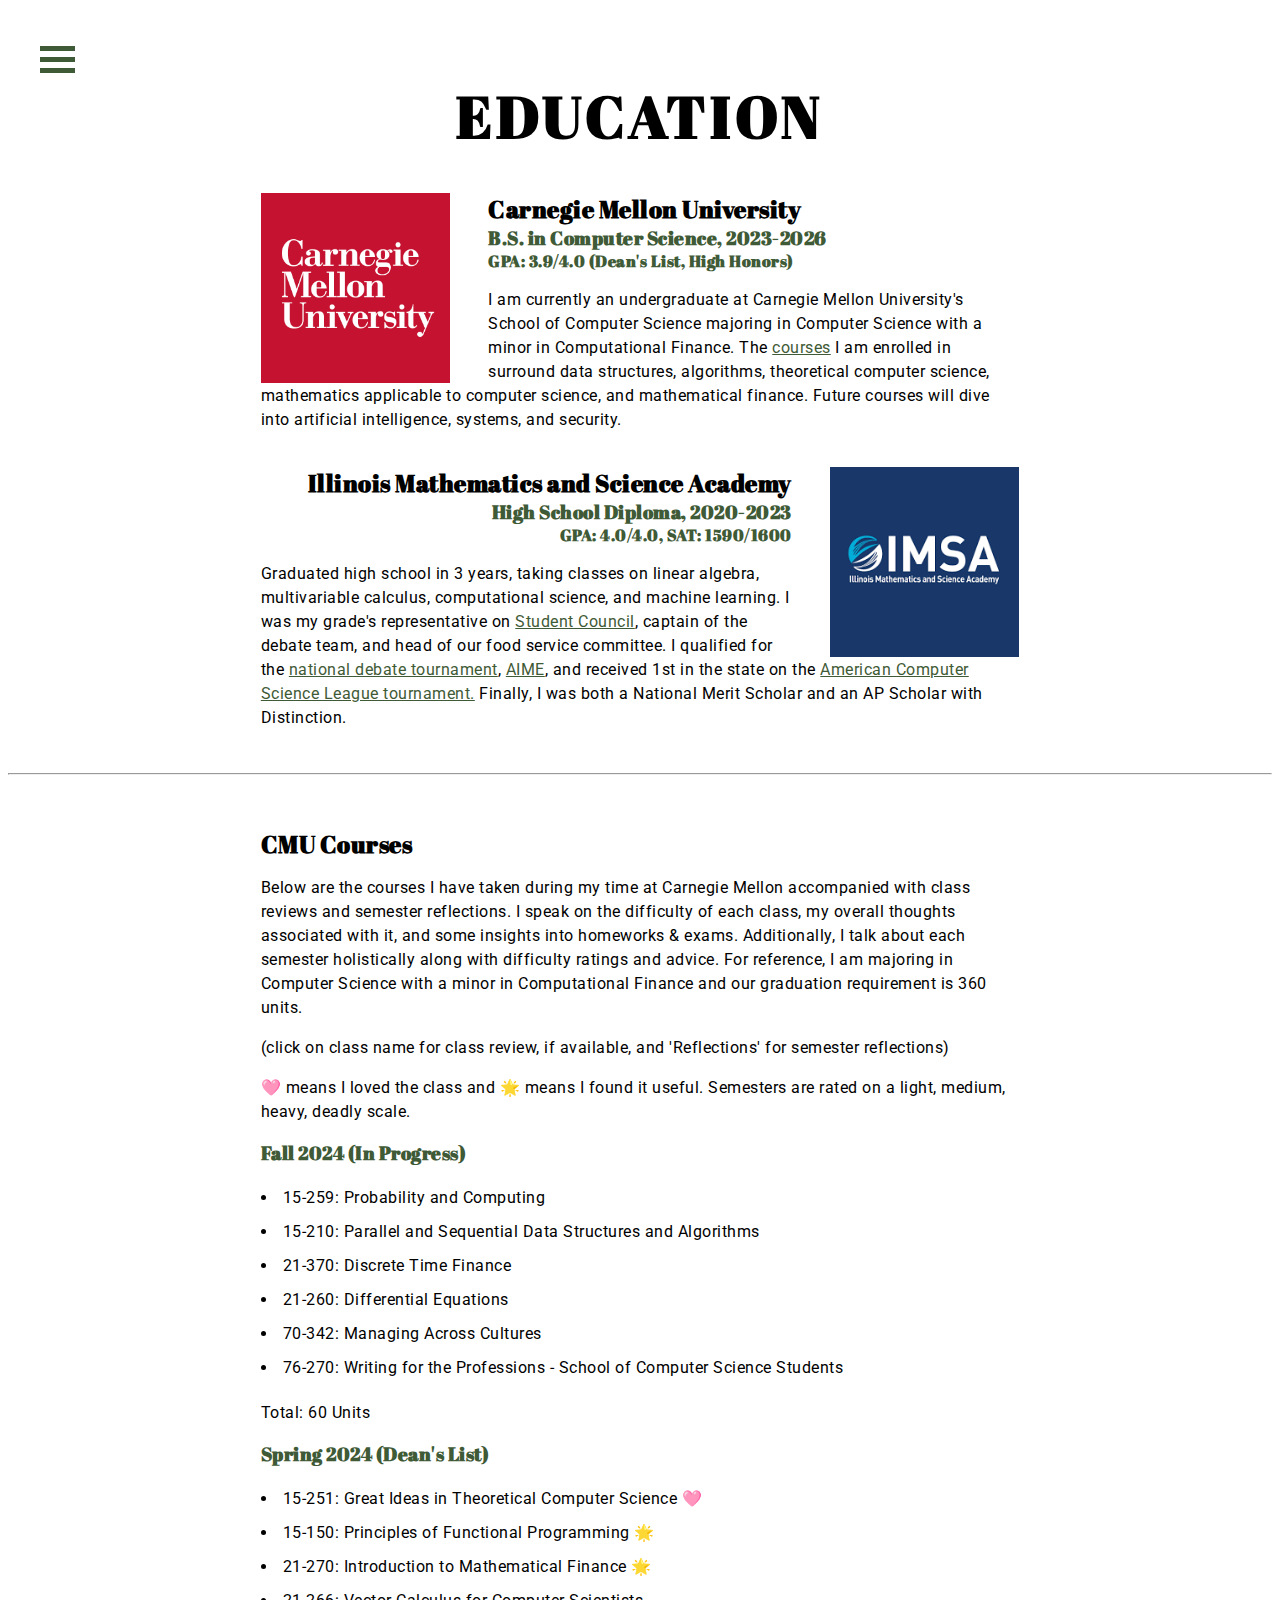
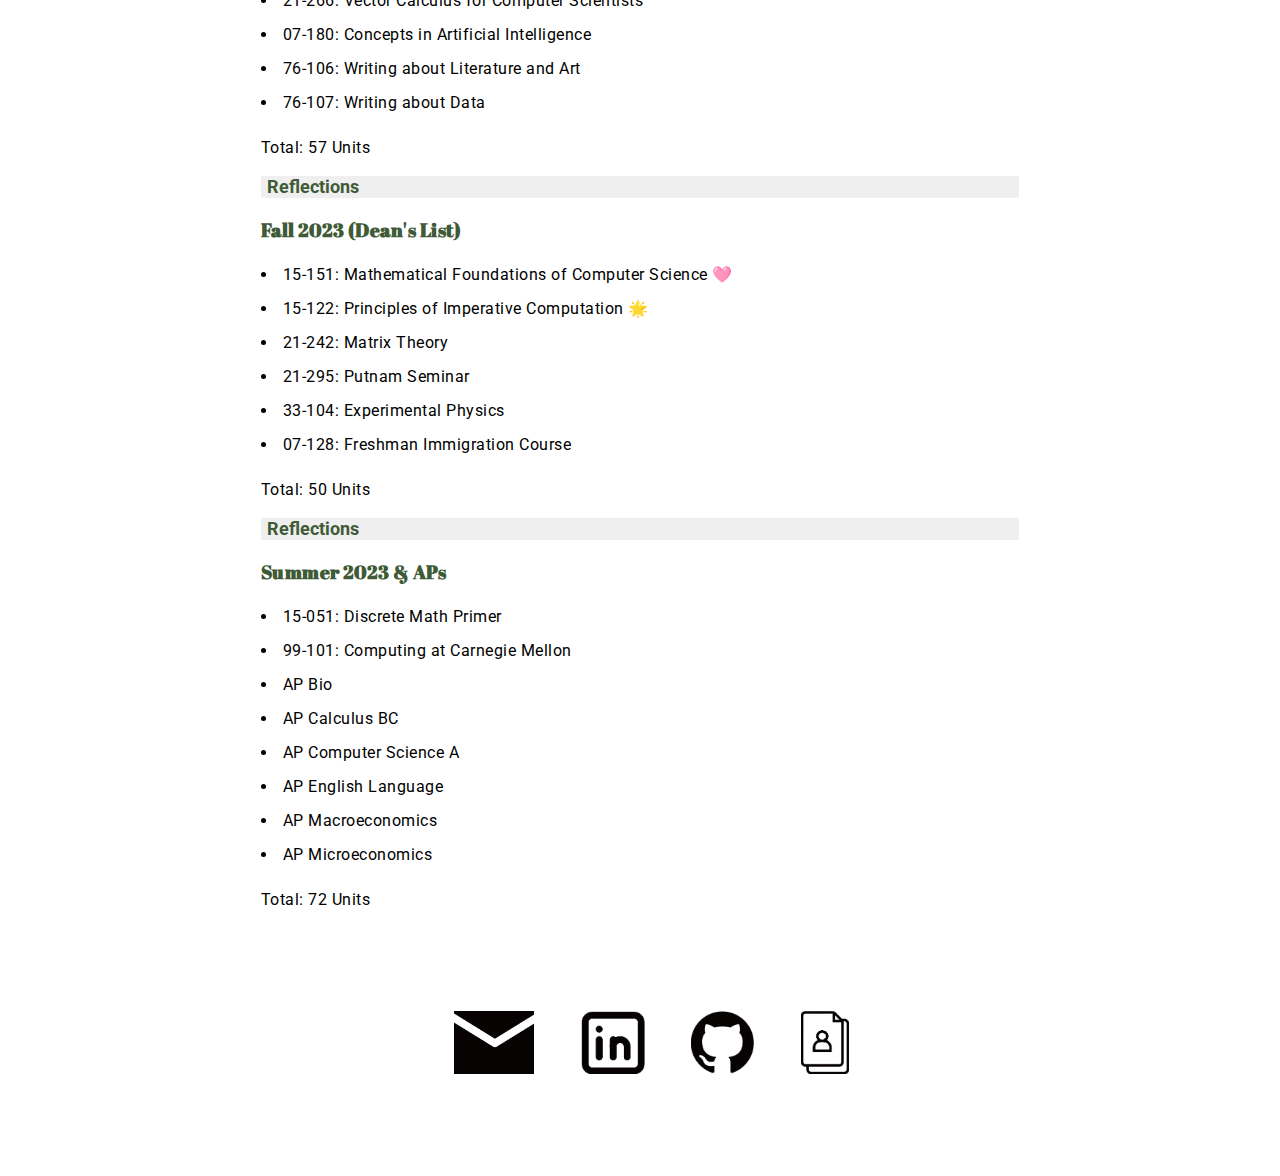
==== commit dd45d75f: "edits for mobile version" ====
--- a/education.html
+++ b/education.html
@@ -31,7 +31,7 @@
 
     </div>
 
-    <section class="section1" id="edu2">
+    <section class="section2" id="edu2">
         <h1 class="title">EDUCATION</h1>
         <br>
         <br />
@@ -67,6 +67,8 @@
             </p>
         </div>
     </section>
+    <br>
+    <hr>
     <section class = "section2" id="courses">
         <h2> CMU Courses </h2>
         <p>
--- a/style.css
+++ b/style.css
@@ -87,9 +87,11 @@
 }
 .icon img {
     height: 7vh;
+}
+.icon img, .clickPic img {
     transition: 0.2s ease-in;
 }
-.icon img:hover {
+.icon img:hover, .clickPic img:hover {
     /*background-color:var(--sageG);*/
     transform:scale(1.25);
 }
@@ -152,7 +154,6 @@
     display: grid;
     align-items: center;
     grid-template-columns: auto auto auto auto auto;
-    height: 60vh;
 }
 .frontpage img { 
     /* crops image */
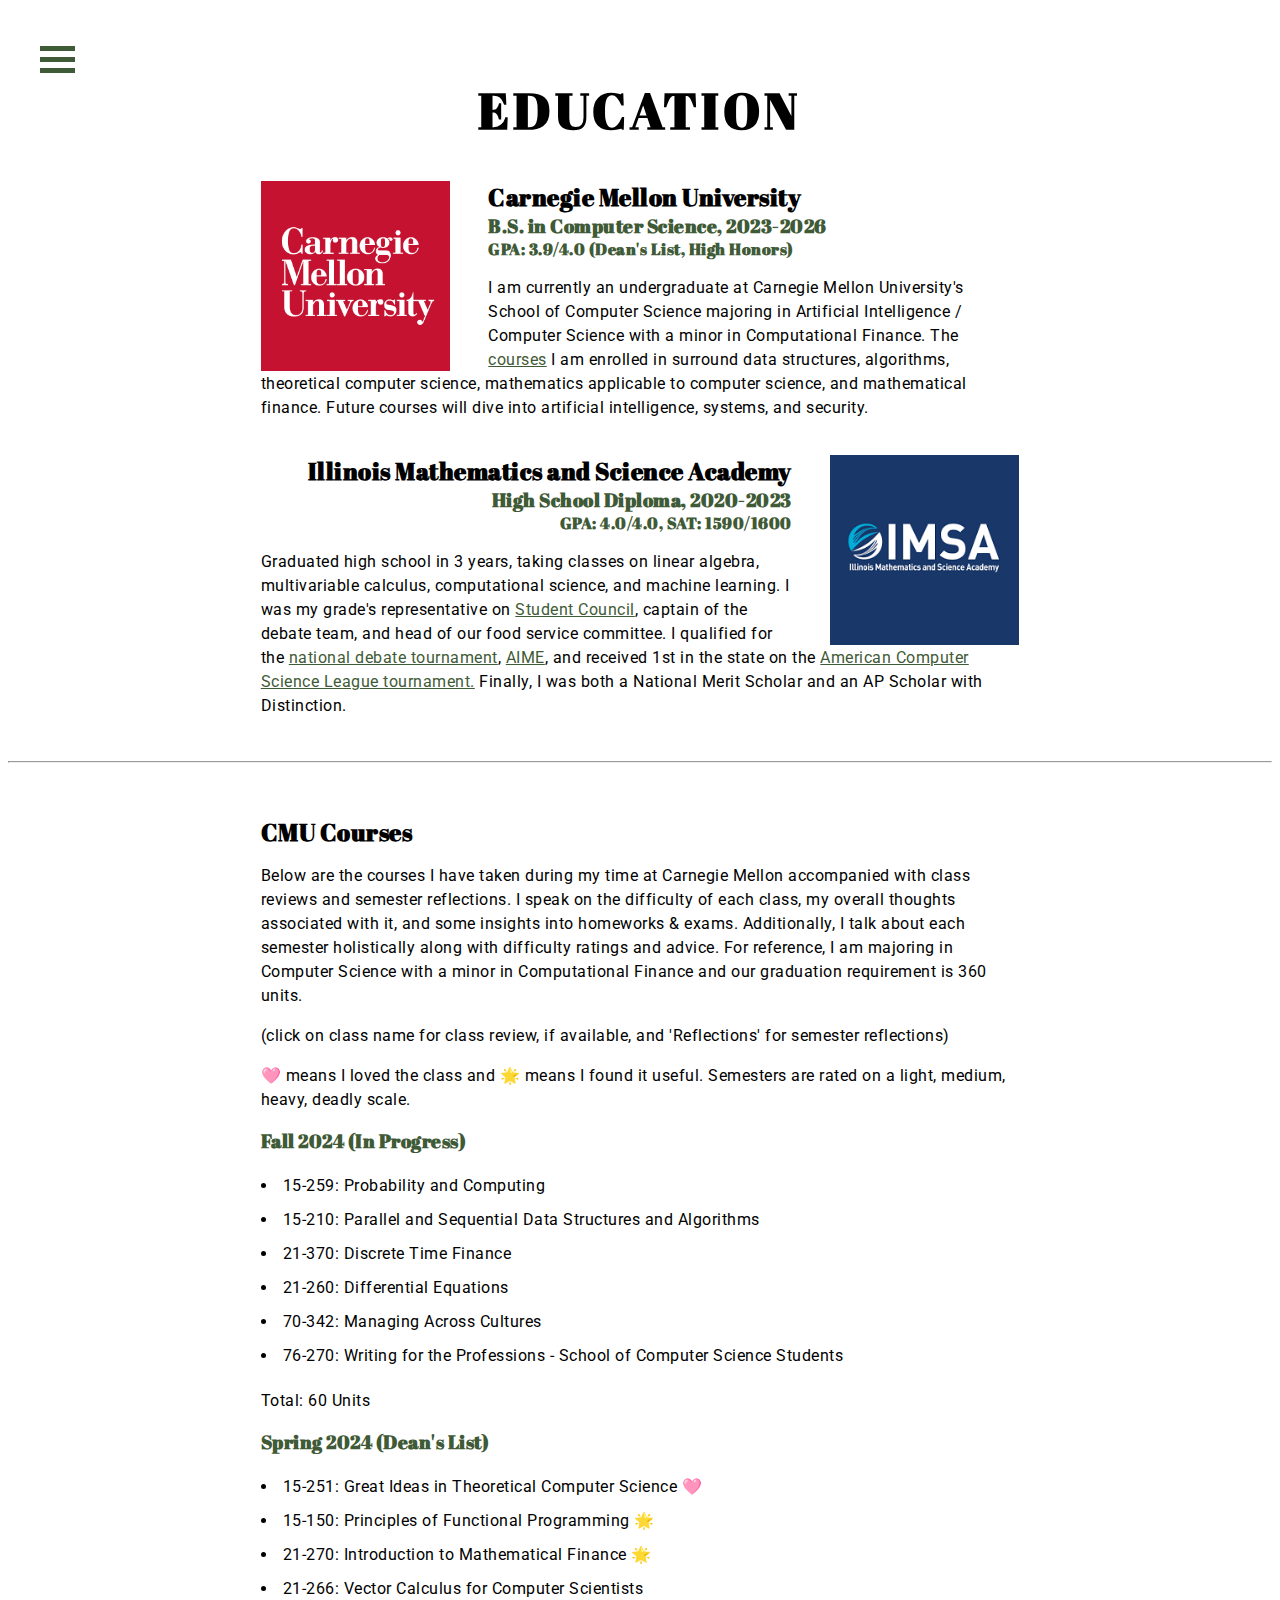
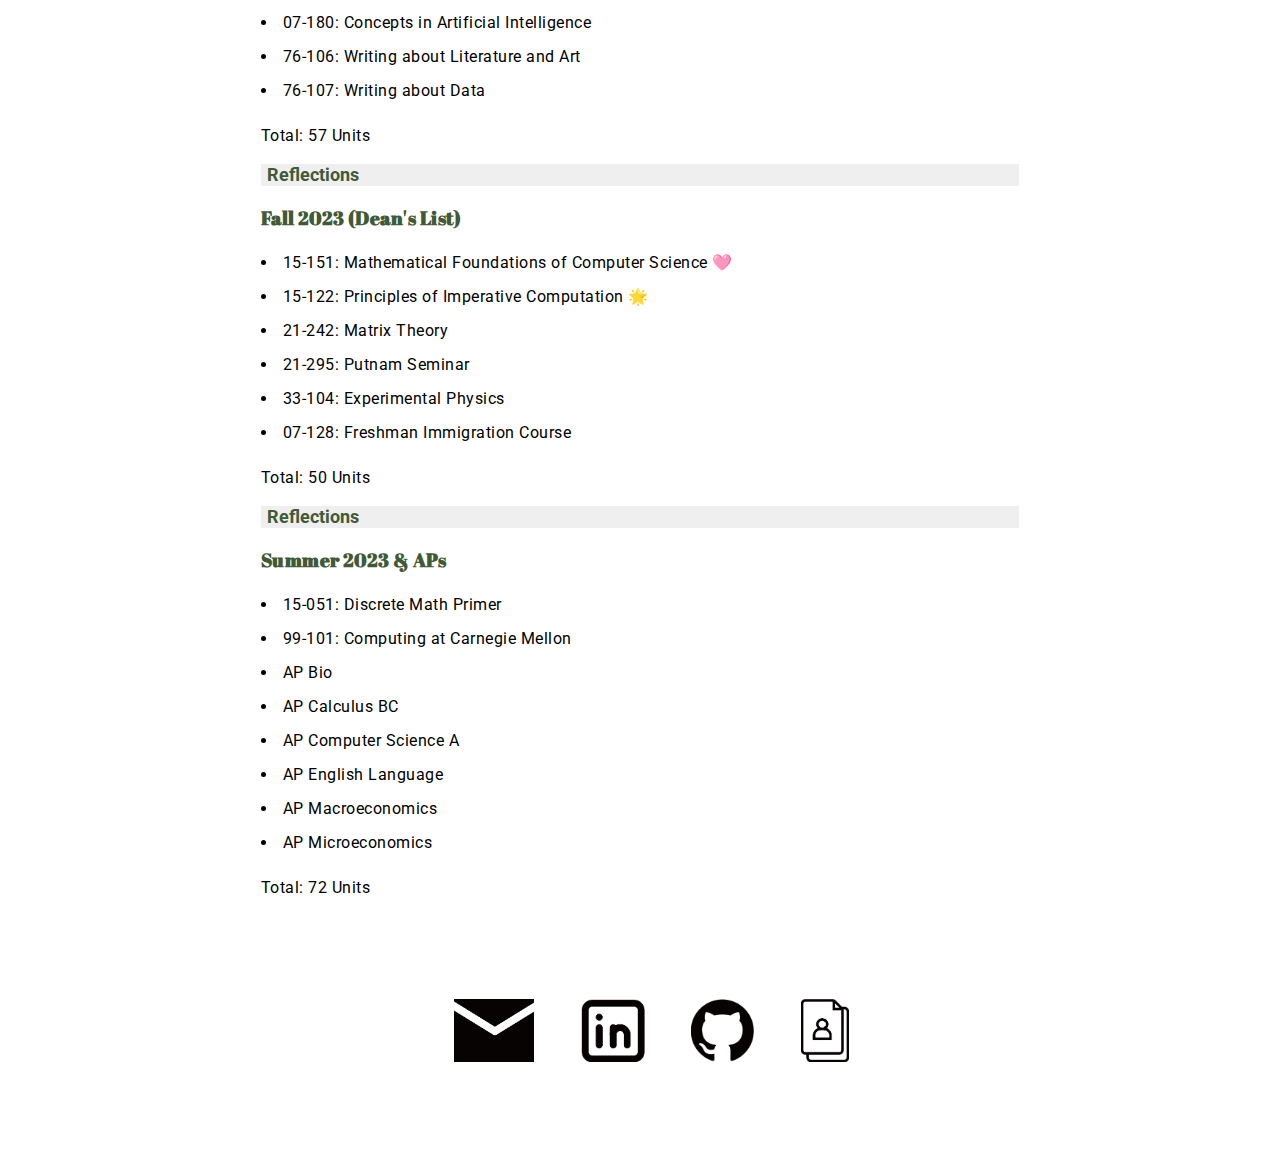
==== commit 3d644eb1: "added ai major info" ====
--- a/education.html
+++ b/education.html
@@ -42,7 +42,7 @@
             <h4>GPA: 3.9/4.0 (Dean's List, High Honors)</h4>
             <p>
                 I am currently an undergraduate at Carnegie Mellon University's School
-                of Computer Science majoring in Computer Science with a minor in Computational
+                of Computer Science majoring in Artificial Intelligence / Computer Science with a minor in Computational
                 Finance. The <a href = "#courses">courses</a> I am enrolled in surround data structures, algorithms,
                 theoretical computer science, mathematics applicable to computer science,
                 and mathematical finance. Future courses will dive into artificial intelligence,
--- a/style.css
+++ b/style.css
@@ -45,7 +45,7 @@
     font-size: 2.5vw;
 }
 .title {
-    font-size: 4.5vw; 
+    font-size: 3.1rem; 
     text-align: center; 
     margin: 0; 
     letter-spacing: 0.3vw;
